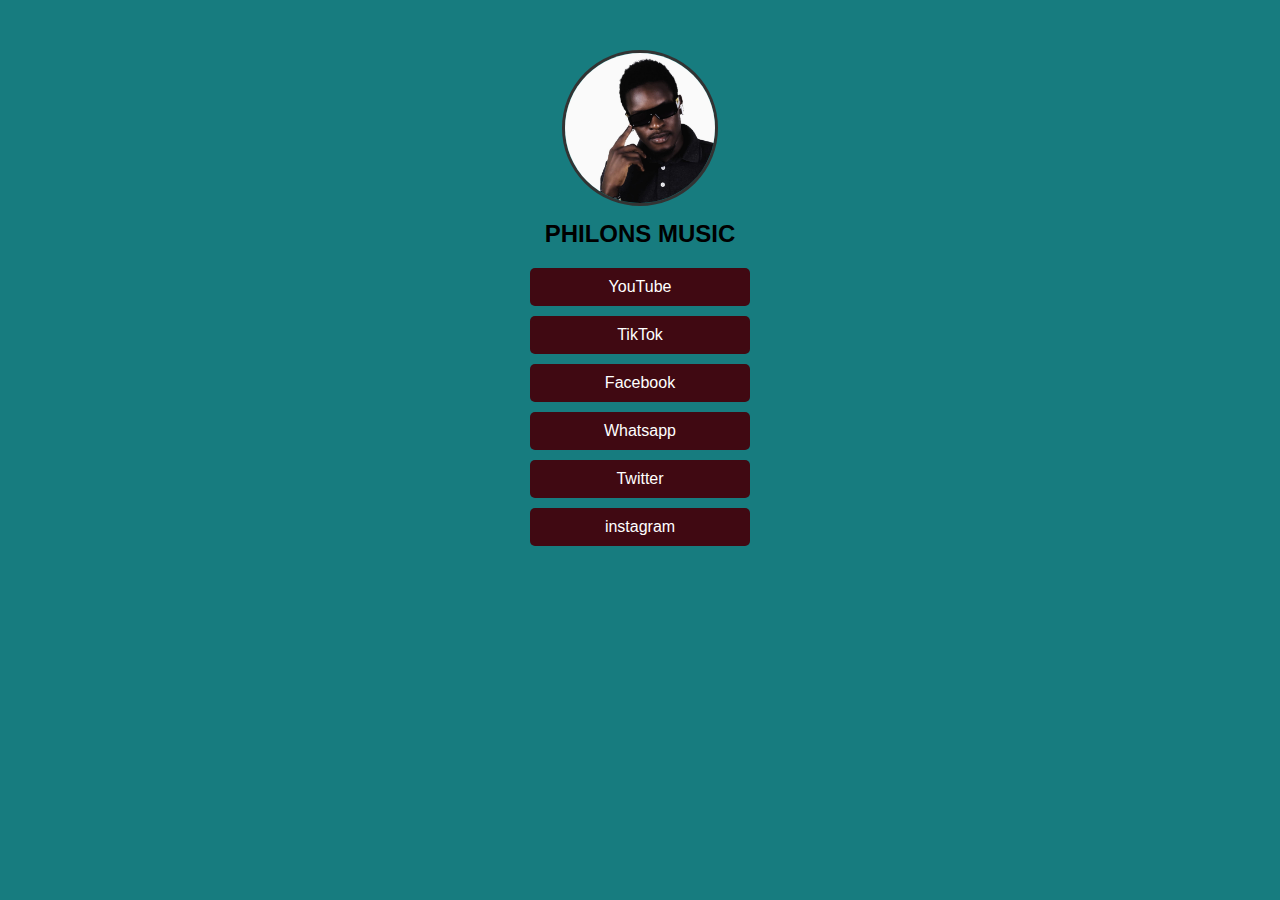
==== index.html @ f4ea7479 "Add files via upload" ====
<!DOCTYPE html>
<html lang="en">
<head>
    <meta charset="UTF-8">
    <meta name="viewport" content="width=device-width, initial-scale=1.0">
    <title>philons</title>
    <style>
        body {
            font-family: Arial, sans-serif;
            text-align: center;
            background-color: #177C7F;
            margin: 0;
            padding: 0;
        }
        .container {
            margin-top: 50px;
        }
        .profile-img {
            width: 150px;
            height: 150px;
            border-radius: 50%;
            object-fit: cover;
            border: 3px solid #333;
        }
        .name {
            font-size: 24px;
            font-weight: bold;
            margin-top: 10px;
        }
        .links {
            margin-top: 20px;
        }
        .links a {
            display: block;
            margin: 10px auto;
            padding: 10px;
            width: 200px;
            text-decoration: none;
            background-color: #400912;
            color: white;
            border-radius: 5px;
        }
        .links a:hover {
            background-color: #177C7F;
        }
    </style>
</head>
<body>
    <div class="container">
        <img src="profile.jpg" alt="profile.jpg" class="profile-img">
        <div class="name">PHILONS MUSIC</div>
        <div class="links">
            <a href="https://www.youtube.com/@iamphilons" target="_blank">YouTube</a>
            <a href="http://tiktok.com/@_philonsmusic" target="_blank">TikTok</a>
			<a href="https://www.facebook.com/ssenyonga.phillip.3" target="_blank">Facebook</a>
			<a href="https://wa.me/message/YKZ7G4LZNJ64M1" target="_blank">Whatsapp</a>
            <a href="https://x.com/PhilipSsenyonga?t=awFYJjkkcc-MrMmuI3BXoA&s=08" target="_blank">Twitter</a>
            <a href="https://www.instagram.com/philip_reagans?igsh=MTFsbDFnMXpreHYwOA==" target="_blank">instagram</a>
			
    </div>
</body>
</html>
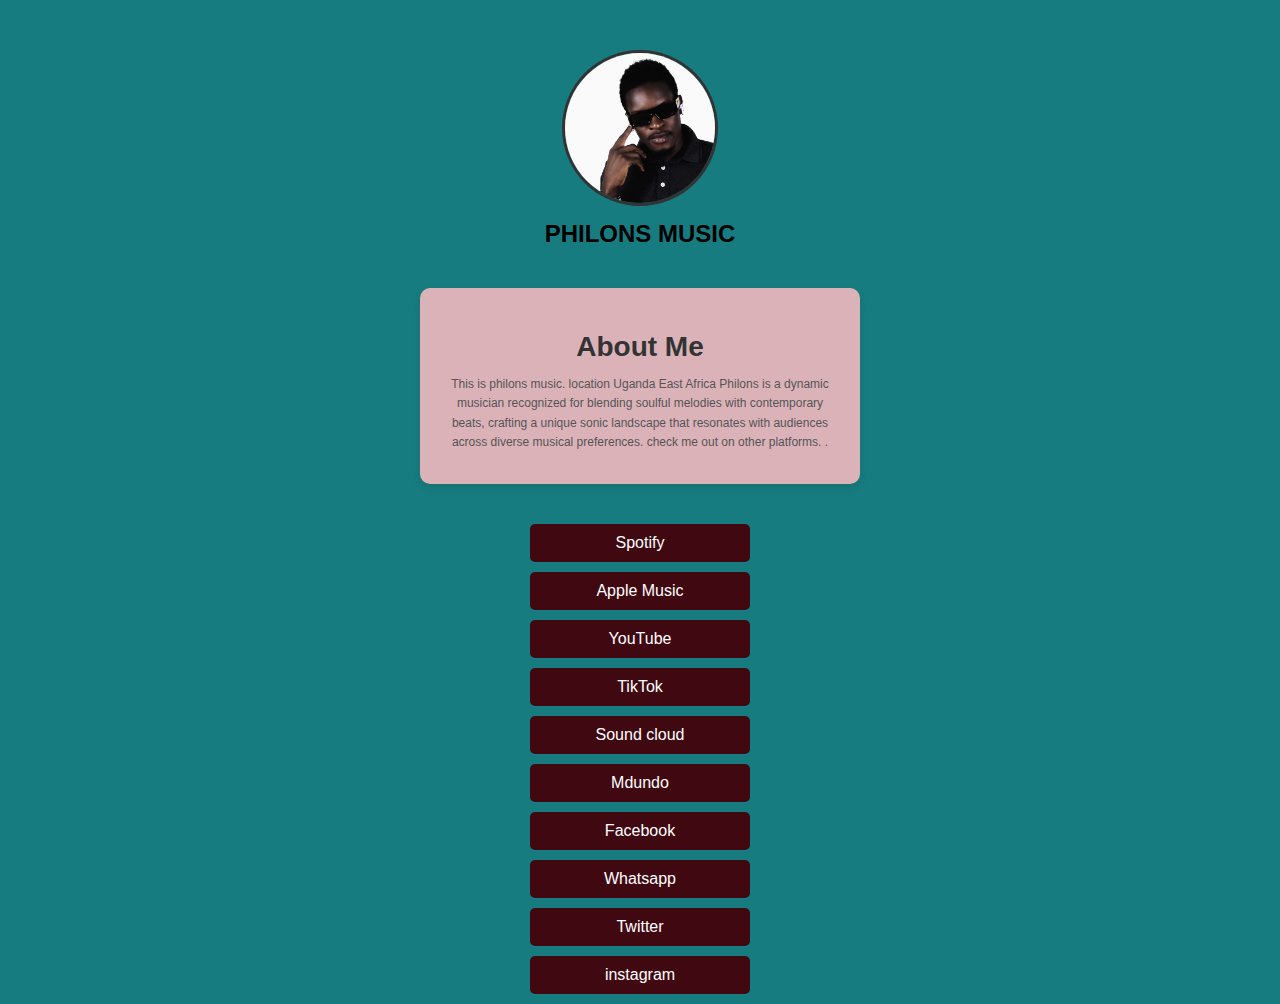
==== commit 3d3f084b: "Update index.html" ====
--- a/index.html
+++ b/index.html
@@ -27,6 +27,29 @@
             font-weight: bold;
             margin-top: 10px;
         }
+		.about {
+    background: #DCB2B9; /* White background */
+    padding: 20px;
+    border-radius: 10px; /* Rounded corners */
+    box-shadow: 0 4px 8px rgba(0, 0, 0, 0.1); /* Soft shadow */
+    max-width: 400px; /* Limit width */
+    margin: 40px auto; /* Center align */
+    text-align: center; /* Align text in center */
+}
+
+.about h2 {
+    font-size: 28px;
+    color: #333; /* Dark gray */
+    margin-bottom: 10px;
+}
+
+.about p {
+    font-size: 12px;
+    color: #555; /* Medium gray */
+    line-height: 1.6; /* Better readability */
+}
+
+	    }
         .links {
             margin-top: 20px;
         }
@@ -40,18 +63,39 @@
             color: white;
             border-radius: 5px;
         }
+		.about:hover {
+    transform: scale(1.05);
+    transition: 0.3s ease-in-out;
+}
+
         .links a:hover {
             background-color: #177C7F;
+			transform: scale(1.05);
+    transition: 0.3s ease-in-out;
         }
+		
     </style>
 </head>
 <body>
     <div class="container">
         <img src="profile.jpg" alt="profile.jpg" class="profile-img">
         <div class="name">PHILONS MUSIC</div>
+		<div class="about">
+        <h2>About Me</h2>
+        <p>This is philons music.
+			location Uganda East Africa
+			Philons is a dynamic musician recognized for blending soulful melodies with contemporary beats, crafting a unique sonic landscape that resonates with audiences across diverse musical preferences.
+			check me out on other platforms.
+.</p>
+    </div>
+
         <div class="links">
+			<a href="https://open.spotify.com/artist/2PHhCRwidlKlN0T6Lq4yDp" target="_blank">Spotify</a>
+			<a href="https://music.apple.com/us/artist/philons/1742262560" target="_blank">Apple Music</a>
             <a href="https://www.youtube.com/@iamphilons" target="_blank">YouTube</a>
             <a href="http://tiktok.com/@_philonsmusic" target="_blank">TikTok</a>
+			<a href="https://soundcloud.com/momagic-sounds" target="_blank">Sound cloud</a>
+			<a href="https://mdundo.com/a/424627" target="_blank">Mdundo</a>
 			<a href="https://www.facebook.com/ssenyonga.phillip.3" target="_blank">Facebook</a>
 			<a href="https://wa.me/message/YKZ7G4LZNJ64M1" target="_blank">Whatsapp</a>
             <a href="https://x.com/PhilipSsenyonga?t=awFYJjkkcc-MrMmuI3BXoA&s=08" target="_blank">Twitter</a>
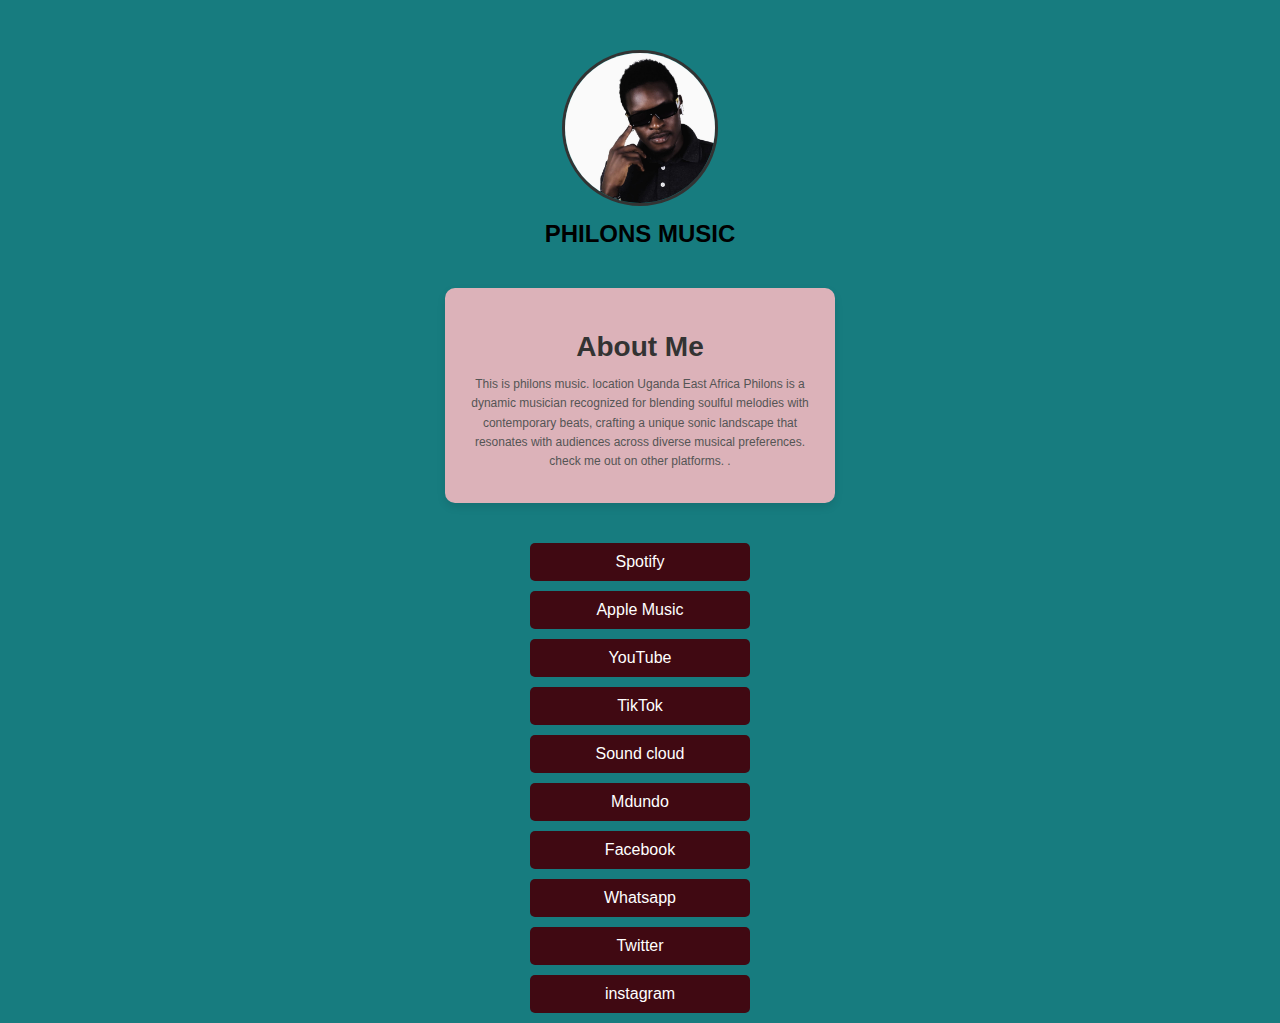
==== commit 639fdb53: "Update index.html" ====
--- a/index.html
+++ b/index.html
@@ -32,7 +32,7 @@
     padding: 20px;
     border-radius: 10px; /* Rounded corners */
     box-shadow: 0 4px 8px rgba(0, 0, 0, 0.1); /* Soft shadow */
-    max-width: 400px; /* Limit width */
+    max-width: 350px; /* Limit width */
     margin: 40px auto; /* Center align */
     text-align: center; /* Align text in center */
 }
